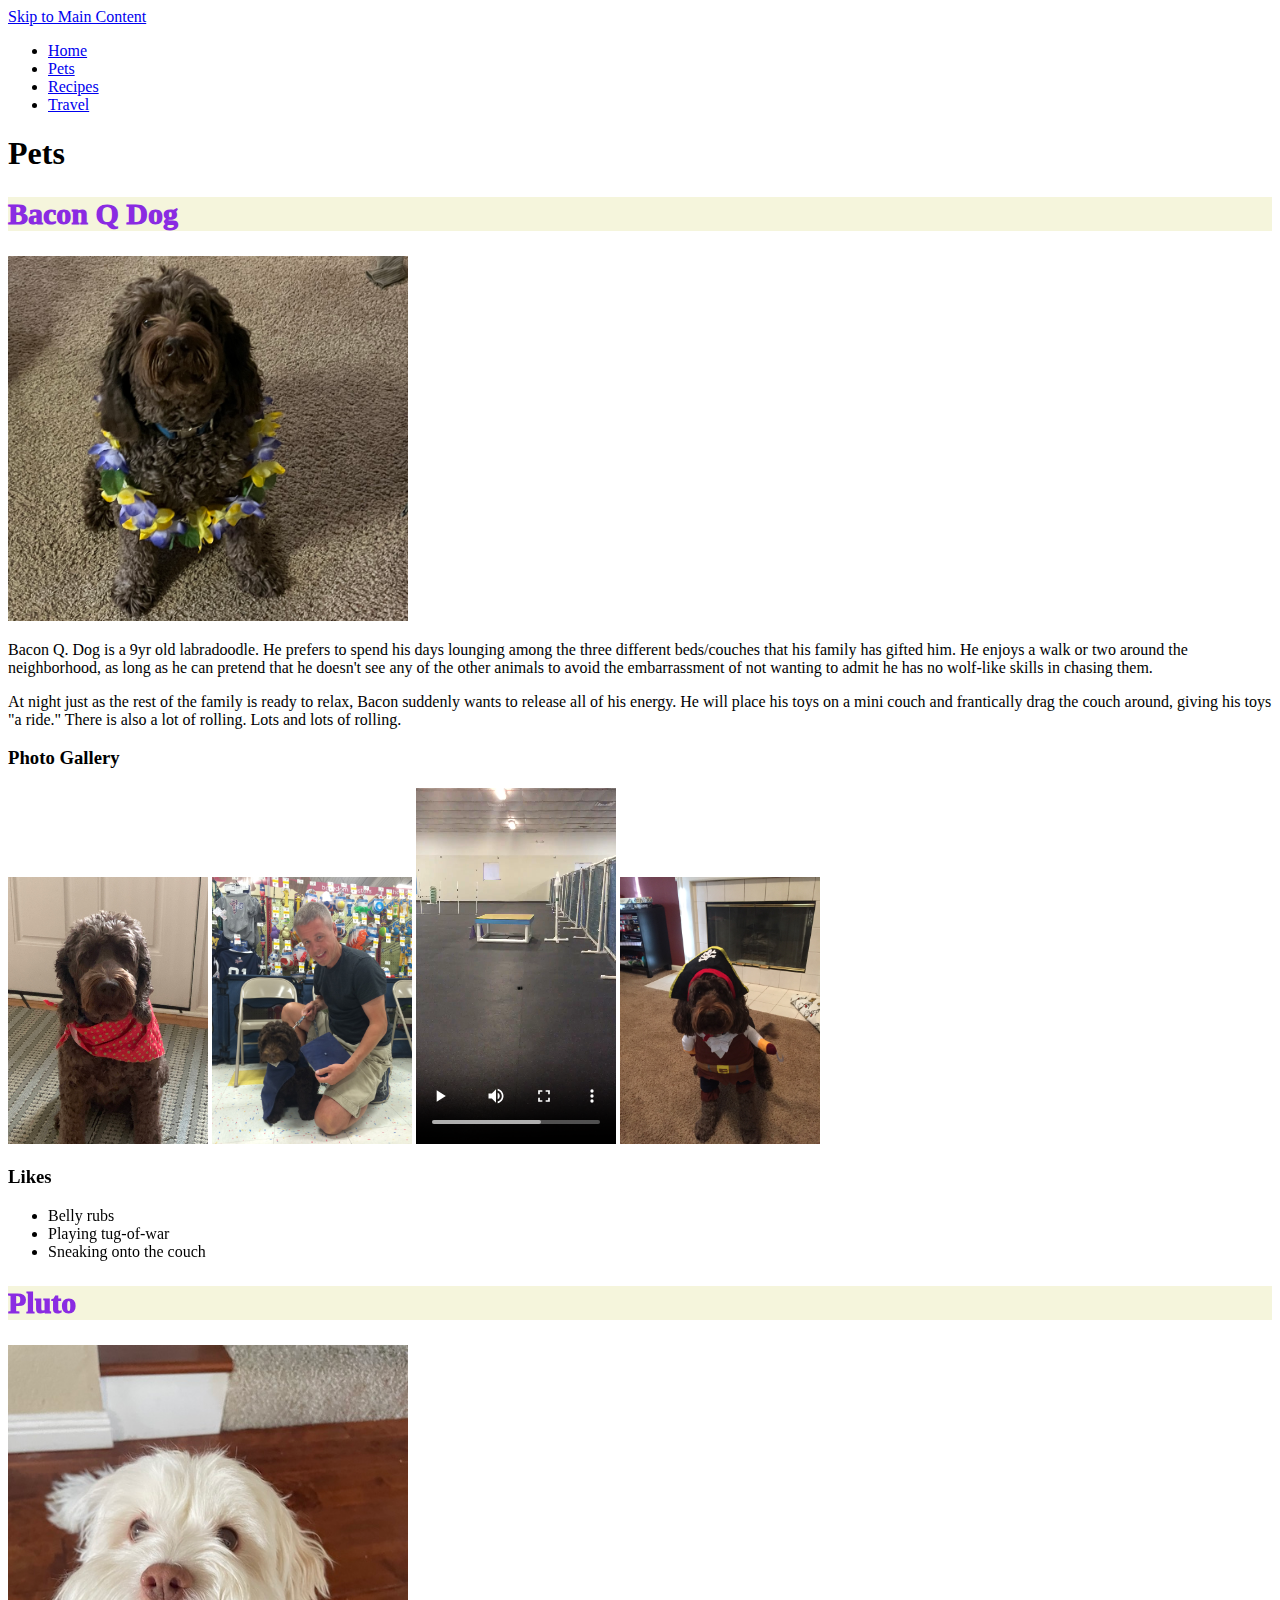
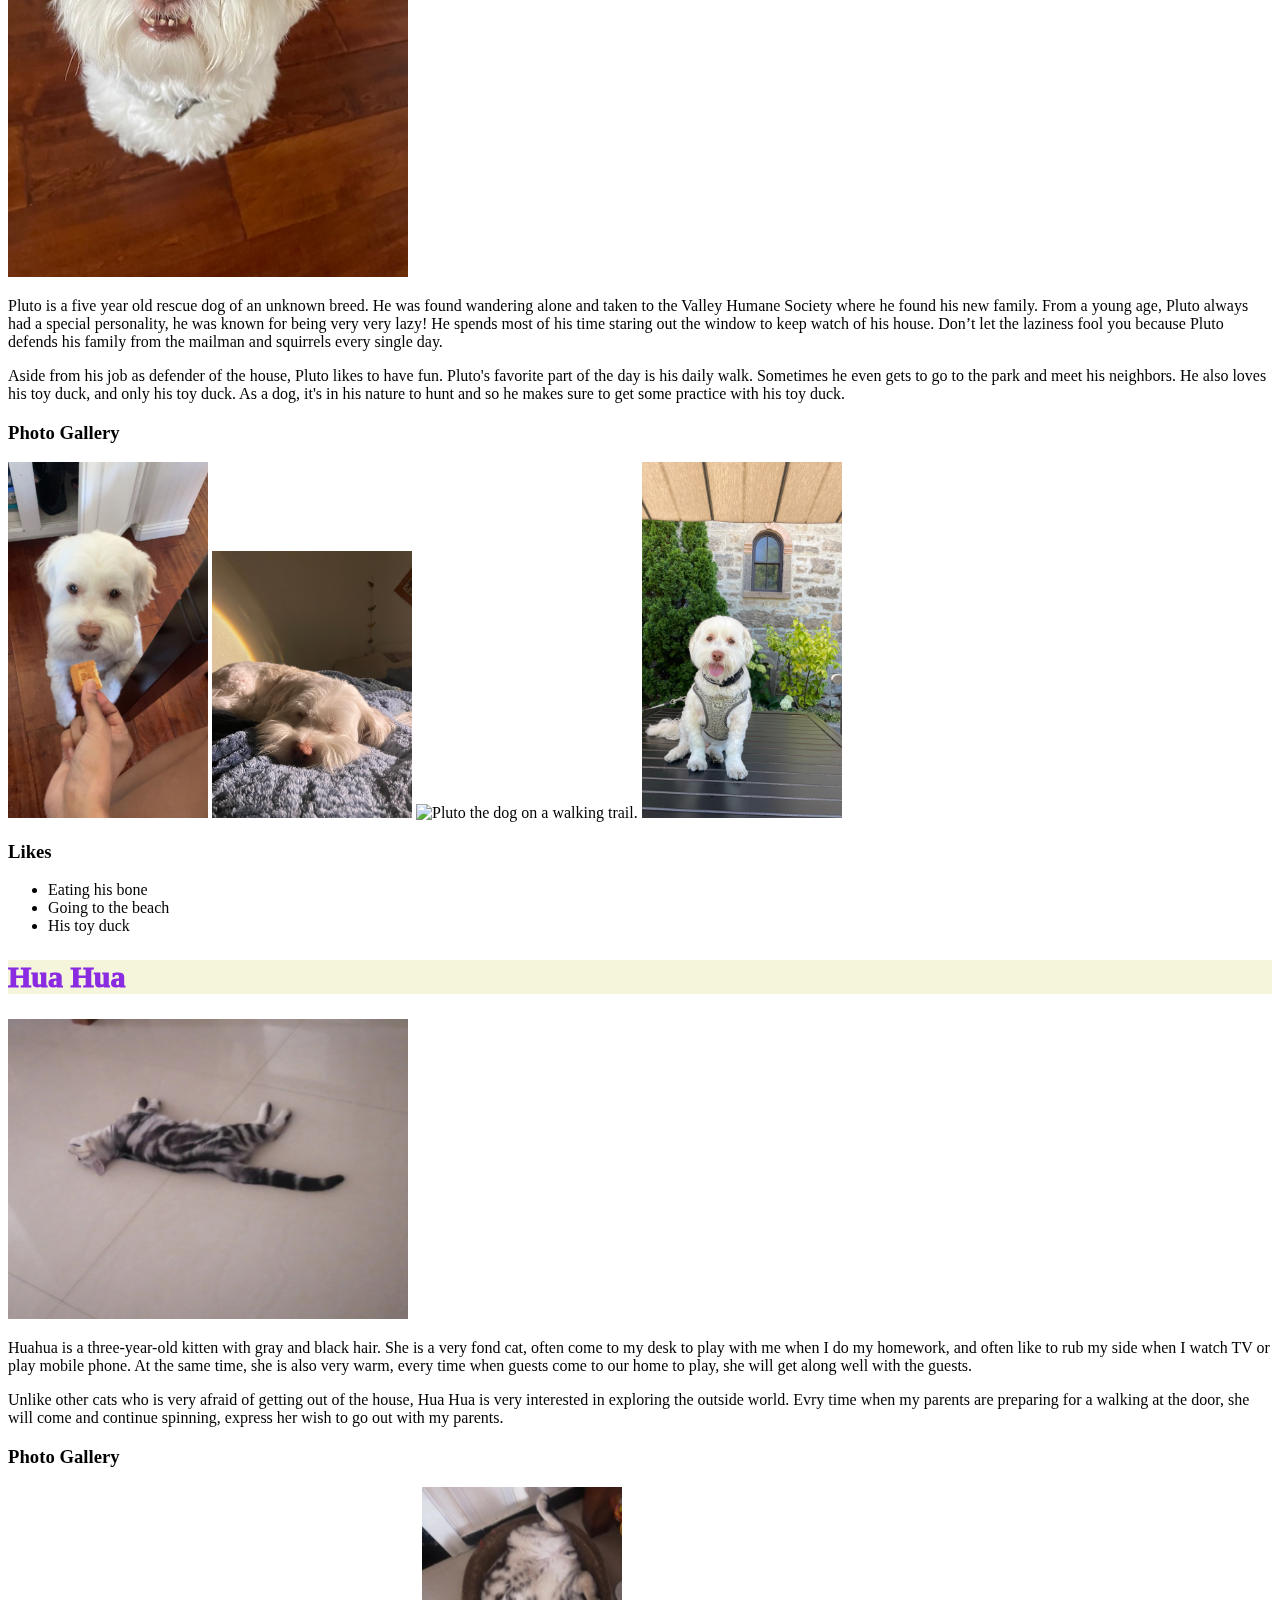
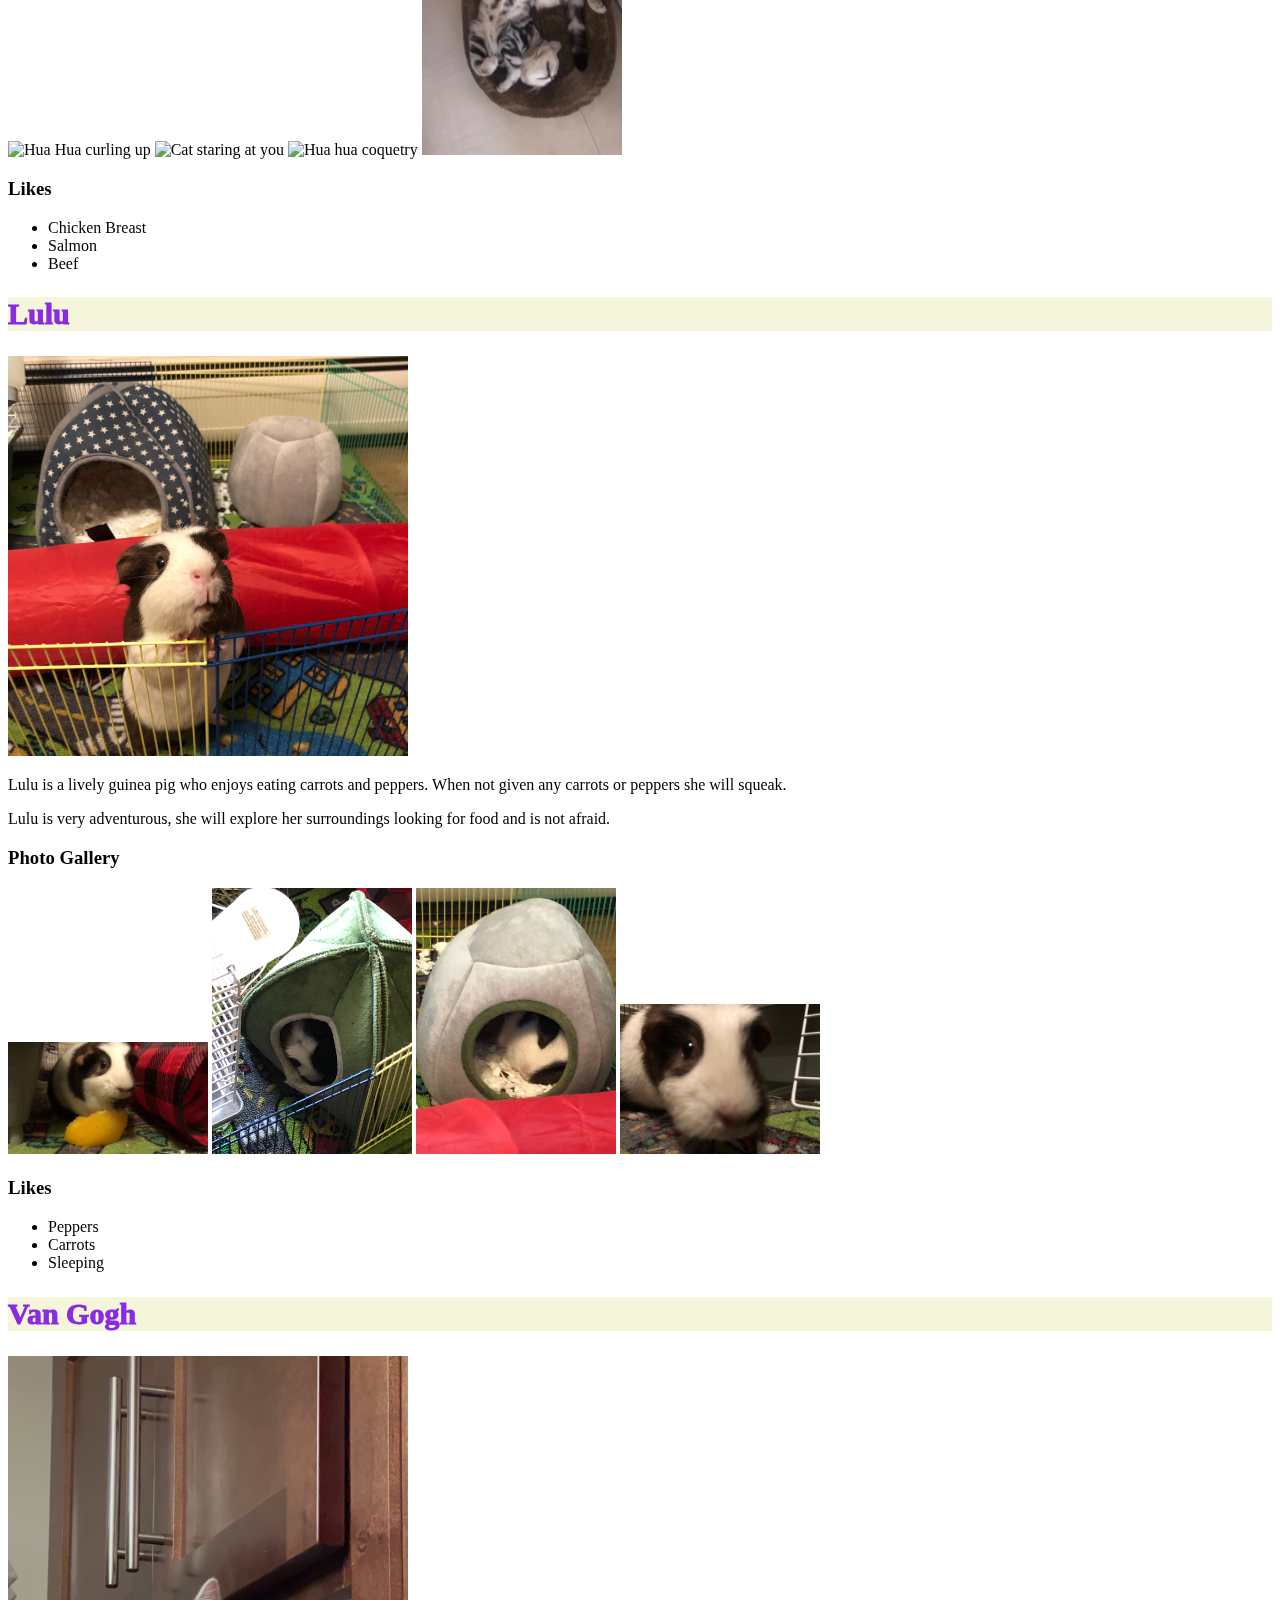
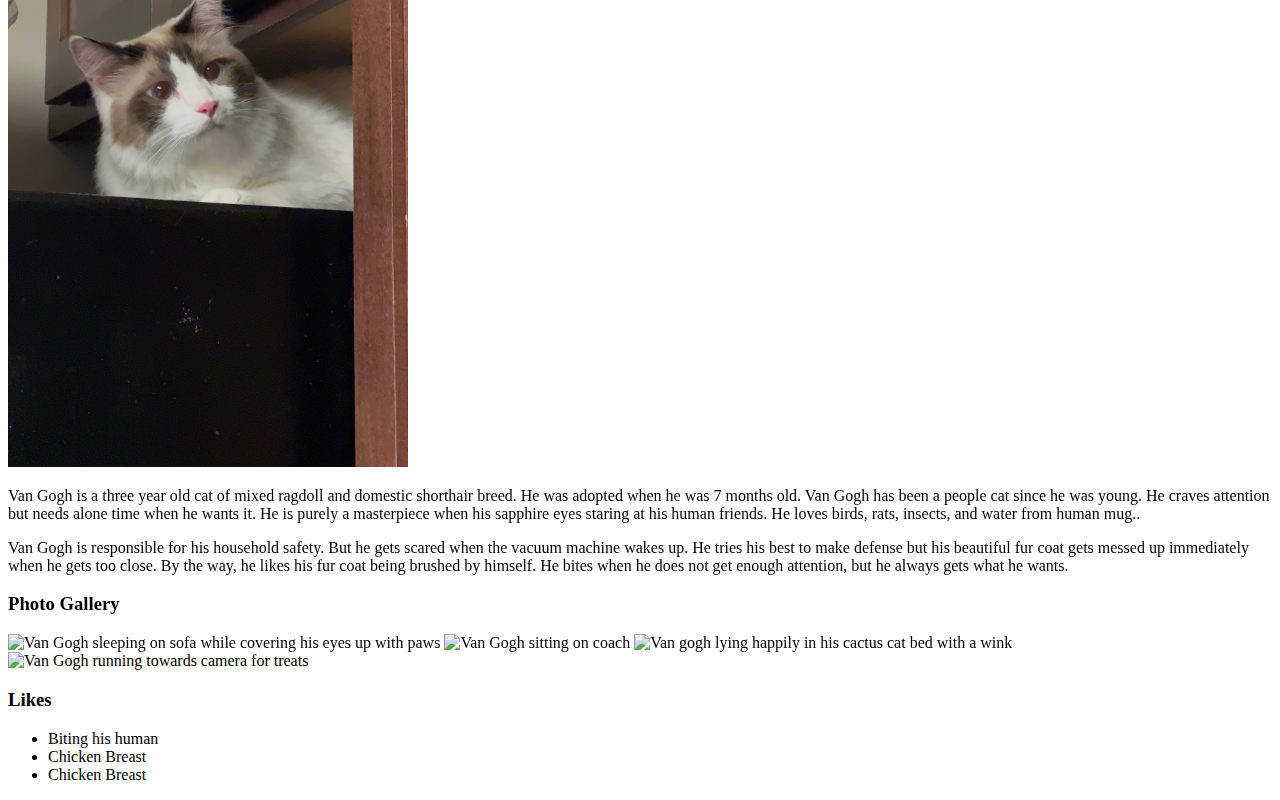
==== pets.html @ 576afd10 "initial commit" ====
<!DOCTYPE html>
<html lang="en">
<head>
    <meta charset="UTF-8">
    <meta name="viewport" content="width=device-width, initial-scale=1.0">
    <title>Pets</title>
    <style>
        h2 {color: blueviolet;
            font-size: 30px;
            font-weight: 1000;
            background-color: beige;
        }
    </style>
</head>
<body>
    <a href = "#main">Skip to Main Content</a>
    <header>
        <nav>
            <ul>
                <li><a href = "index.html">Home</a></li>
                <li><a href = "pets.html">Pets</a></li>
                <li><a href = "recipes.html">Recipes</a></li>
                <li><a href = "travel.html">Travel</a></li>
            </ul>
        </nav>
        <h1>Pets</h1>

    </header>
    <!-- <a href = "">Skip to Main Content</a> -->
    <main id="main">
        <!-- <h1>Pets</h1> -->
        <div>
            <h2>Bacon Q Dog</h2>
            <img src="images/bacon.jpg" width = "400" alt="Brown labradoodle wearing colorful lei">

            <p>Bacon Q. Dog is a 9yr old labradoodle. He prefers to spend his days lounging among the three different beds/couches that his family has gifted him. He enjoys a walk or two around the neighborhood, as long as he can pretend that he doesn't see any of the other animals to avoid the embarrassment of not wanting to admit he has no wolf-like skills in chasing them.</p> 
            <P>At night just as the rest of the family is ready to relax, Bacon suddenly wants to release all of his energy. He will place his toys on a mini couch and frantically drag the couch around, giving his toys "a ride." There is also a lot of rolling. Lots and lots of rolling.</P>
            <h3>Photo Gallery</h3>
            <img src="images/bacon_bandana.JPG" width ="200" alt = "Brown labradoodle wearing an orange bandana">
            <img src="images/bacon_graduation.JPG"  width ="200" alt="Small labradoodle puppy wearing a graduation cap and gown">
            <video width="200"  controls>
                <source src="images/bacon_agility.mov">
                Your browser does not support the video tag.  This was a video of a girl and dog demonstrating a sit and stay procedure
            </video>
            <img src="images/bacon_halloween.JPG"  width ="200" alt="Brown labradoodle wearing a pirate costume">

            <h3>Likes</h3>
            <ul>
                <li>Belly rubs</li>
                <li>Playing tug-of-war</li>
                <li>Sneaking onto the couch</li>
            </ul>
            <!-- Jackie Wolf -->
        
        </div>

        <div>
            <h2>Pluto</h2>
            <img src="images/pluto.jpg" width = "400" alt="Brown labradoodle wearing colorful lei">

            <p>Pluto is a five year old rescue dog of an unknown breed. He was found wandering alone and taken to the Valley Humane Society where he found his new family. From a young age, Pluto always had a special personality, he was known for being very very lazy! He spends most of his time staring out the window to keep watch of his house. Don’t let the laziness fool you because Pluto defends his family from the mailman and squirrels every single day.</p> 
            <p>Aside from his job as defender of the house, Pluto likes to have fun. Pluto's favorite part of the day is his daily walk. Sometimes he even gets to go to the park and meet his neighbors. He also loves his toy duck, and only his toy duck. As a dog, it's in his nature to hunt and so he makes sure to get some practice with his toy duck.</p>
            <h3>Photo Gallery</h3>
            <img src="images/pluto_cookie.JPG" width ="200" alt = "Pluto the dog standing up to eat a cookie.">
            <img src="images/pluto_sleeping.jpg"  width ="200" alt="Pluto sleeping on bed">
            <img src="images/pluto_walk.jpg"  width ="200" alt="Pluto the dog on a walking trail.">
            <img src="images/pluto_sitting.jpg"  width ="200" alt="Pluto sitting and posed on top of a table">


            <h3>Likes</h3>
            <ul>
                <li>Eating his bone</li>
                <li>Going to the beach</li>
                <li>His toy duck</li>
            </ul>
        </div>

        <div>
            <h2>Hua Hua</h2>
            <img src="images/Hua_Hua_lying_on_the_ground.jpg" width = "400" alt="Cat lying on ground">

            <p>Huahua is a three-year-old kitten with gray and black hair. She is a very fond cat, often come to my desk to play with me when I do my homework, and often like to rub my side when I watch TV or play mobile phone. At the same time, she is also very warm, every time when guests come to our home to play, she will get along well with the guests.</p> 
            <p>Unlike other cats who is very afraid of getting out of the house, Hua Hua is very interested in exploring the outside world. Evry time when my parents are preparing for a walking at the door, she will come and continue spinning, express her wish to go out with my parents.</p>
            <h3>Photo Gallery</h3>
            <img src="images/Hua_Hua_curling_up.mp4" width ="200" alt = "Hua Hua curling up">
            <img src="images/Hua_Hua_staring_you.mp4"  width ="200" alt="Cat staring at you">
            <img src="images/Hua_Hua_coquetry.mp4"  width ="200" alt="Hua hua coquetry">
            <img src="images/Hua_Hua_in_bed.jpg"  width ="200" alt="Hua hua in her bed">


            <h3>Likes</h3>
            <ul>
                <li>Chicken Breast</li>
                <li>Salmon</li>
                <li>Beef</li>
            </ul>
        </div>

        <div>
            <h2>Lulu</h2>
            <img src="images/lulu-1.jpg" width = "400" alt="A chubby guinea pig with patches of dark-brown and white.">

            <p>Lulu is a lively guinea pig who enjoys eating carrots and peppers. When not given any carrots or peppers she will squeak.</p> 
            <p>Lulu is very adventurous, she will explore her surroundings looking for food and is not afraid.</p>
            <h3>Photo Gallery</h3>
            <img src="images/lulu-eating-1.JPG" width ="200" alt = "Lulu enjoying a pepper">
            <img src="images/lulu-sleeping-1.jpg"  width ="200" alt="Lulu sleeping in a green house">
            <img src="images/lulu-sleeping-2.jpg"  width ="200" alt="Lulu sleeping in a gray house">
            <img src="images/lulu-2.jpg"  width ="200" alt="Lulu sniffing the camera">

            <h3>Likes</h3>
            <ul>
                <li>Peppers</li>
                <li>Carrots</li>
                <li>Sleeping</li>
            </ul>
        </div>

        <div>
            <h2>Van Gogh</h2>
            <img src="images/van_gogh_on_fridge.jpg" width = "400" alt="Ragdoll cat sitting on top of black fridge">

            <p>Van Gogh is a three year old cat of mixed ragdoll and domestic shorthair breed. He was adopted when he was 7 months old. Van Gogh has been a people cat since he was young. He craves attention but needs alone time when he wants it. He is purely a masterpiece when his sapphire eyes staring at his human friends. He loves birds, rats, insects, and water from human mug..</p> 
            <p>Van Gogh is responsible for his household safety. But he gets scared when the vacuum machine wakes up. He tries his best to make defense but his beautiful fur coat gets messed up immediately when he gets too close. By the way, he likes his fur coat being brushed by himself. He bites when he does not get enough attention, but he always gets what he wants.</p>
            <h3>Photo Gallery</h3>
            <img src="images/van_gogh_sleeping.jpg" width ="200" alt = "Van Gogh sleeping on sofa while covering his eyes up with paws">
            <img src="images/van_gogh_sitting.jpg"  width ="200" alt="Van Gogh sitting on coach">
            <img src="images/van_gogh_cactus_bed.jpg"  width ="200" alt="Van gogh lying happily in his cactus cat bed with a wink">
            <img src="images/van_gogh_running.MOV"  width ="200" alt="Van Gogh running towards camera for treats">

            <h3>Likes</h3>
            <ul>
                <li>Biting his human</li>
                <li>Chicken Breast</li>
                <li>Chicken Breast</li>
            </ul>
        </div>
    </main>
    
</body>
</html>
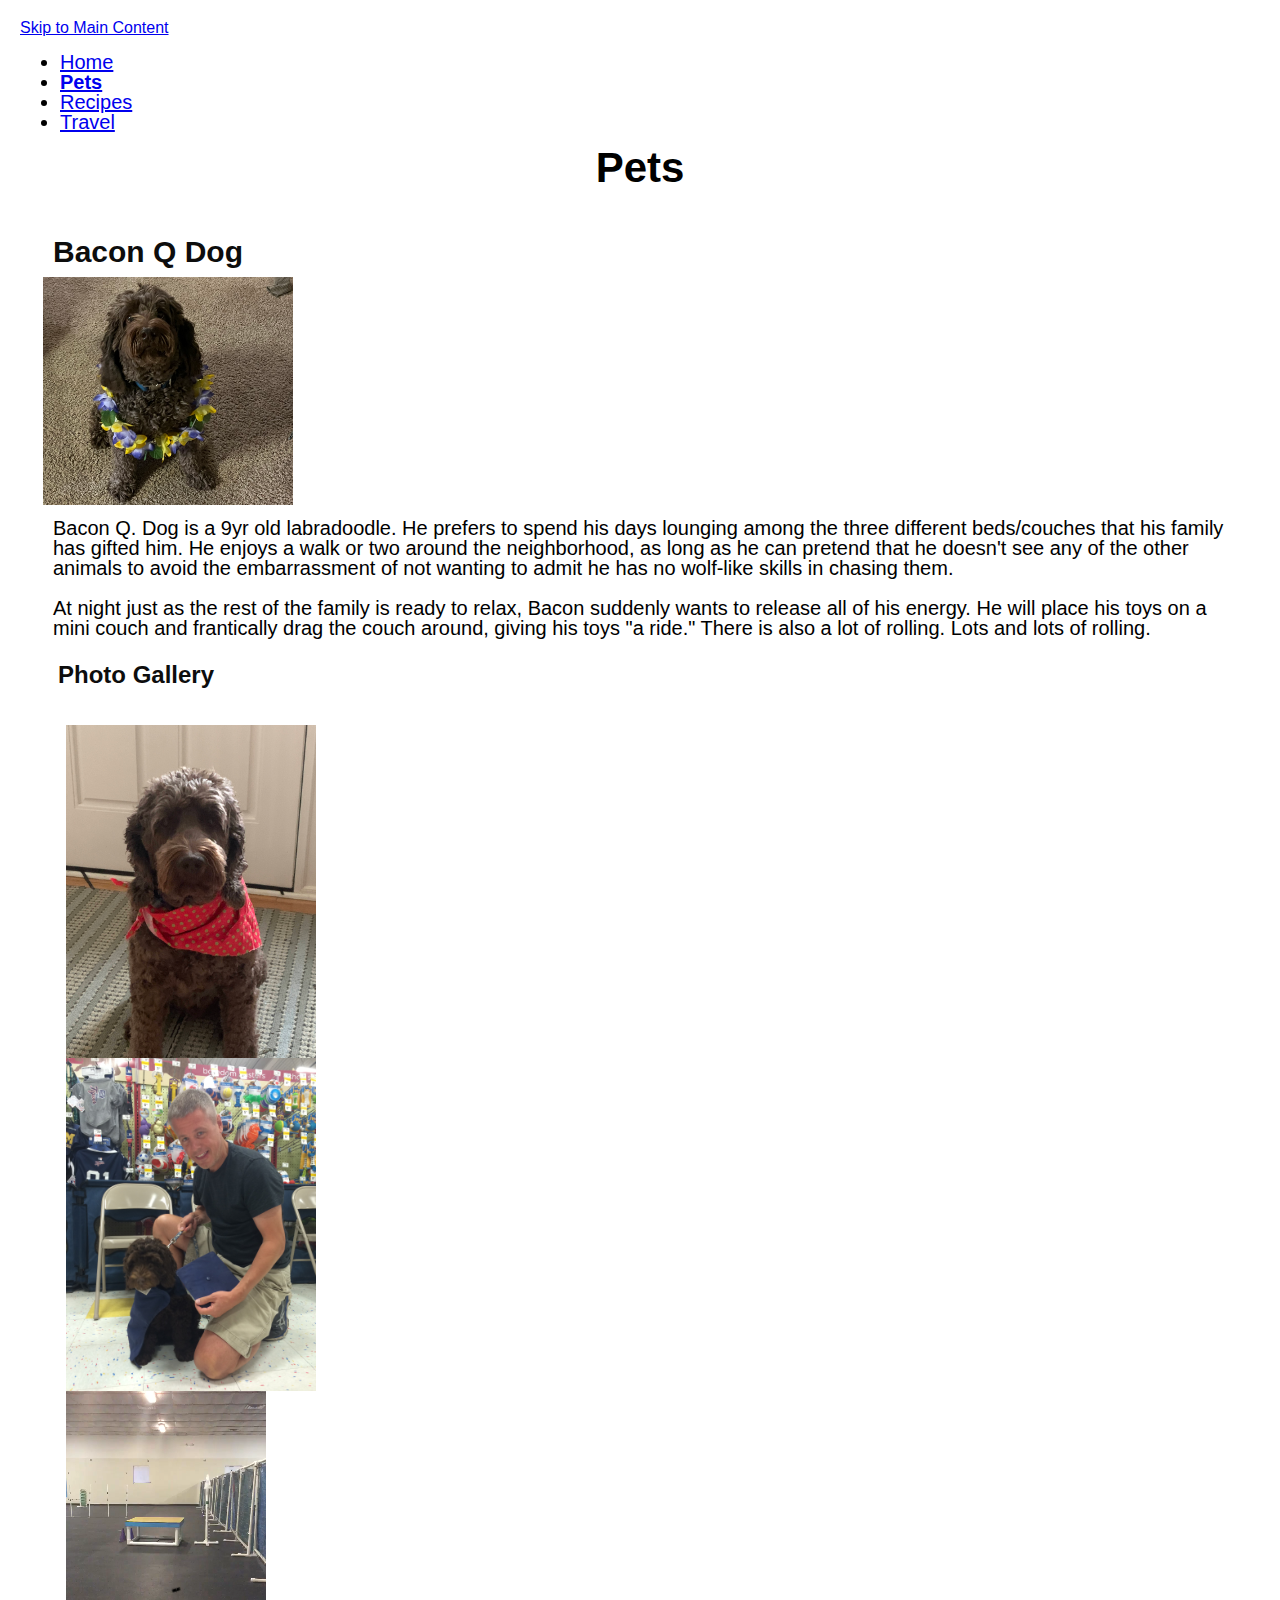
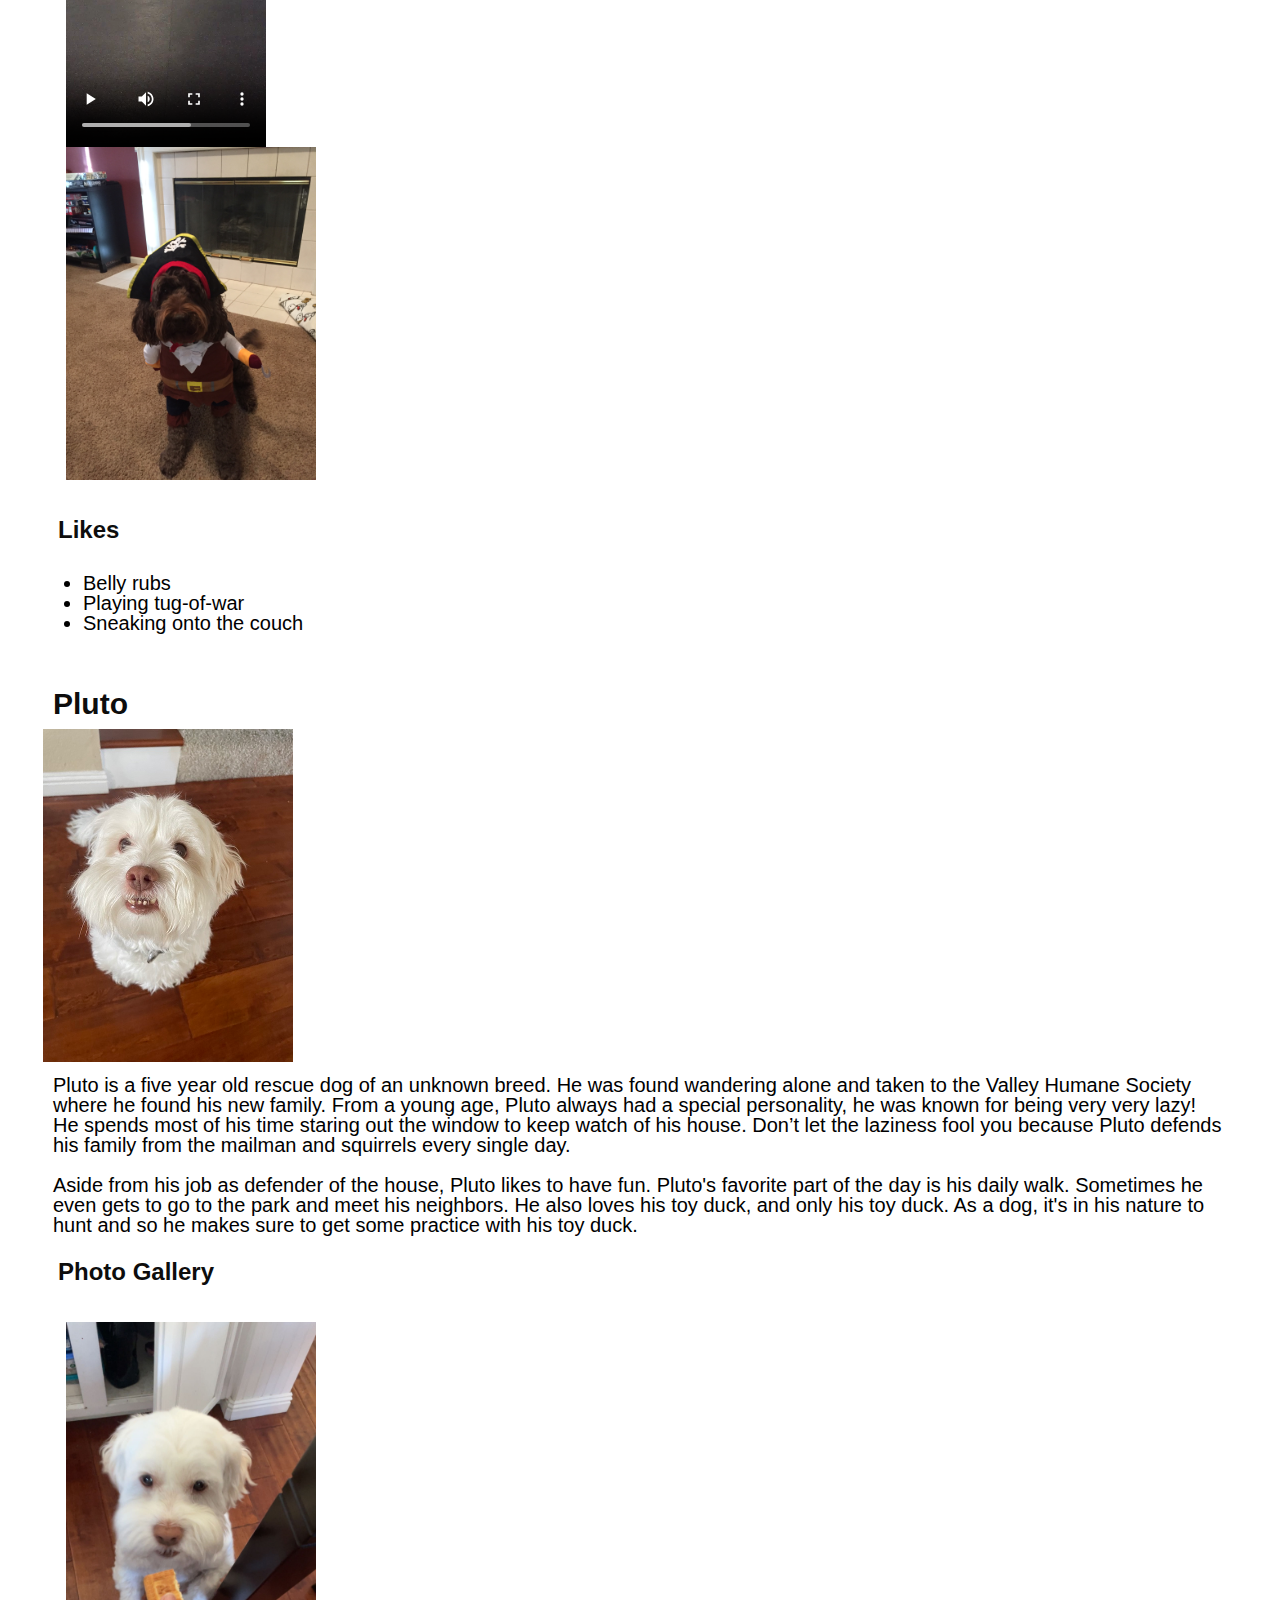
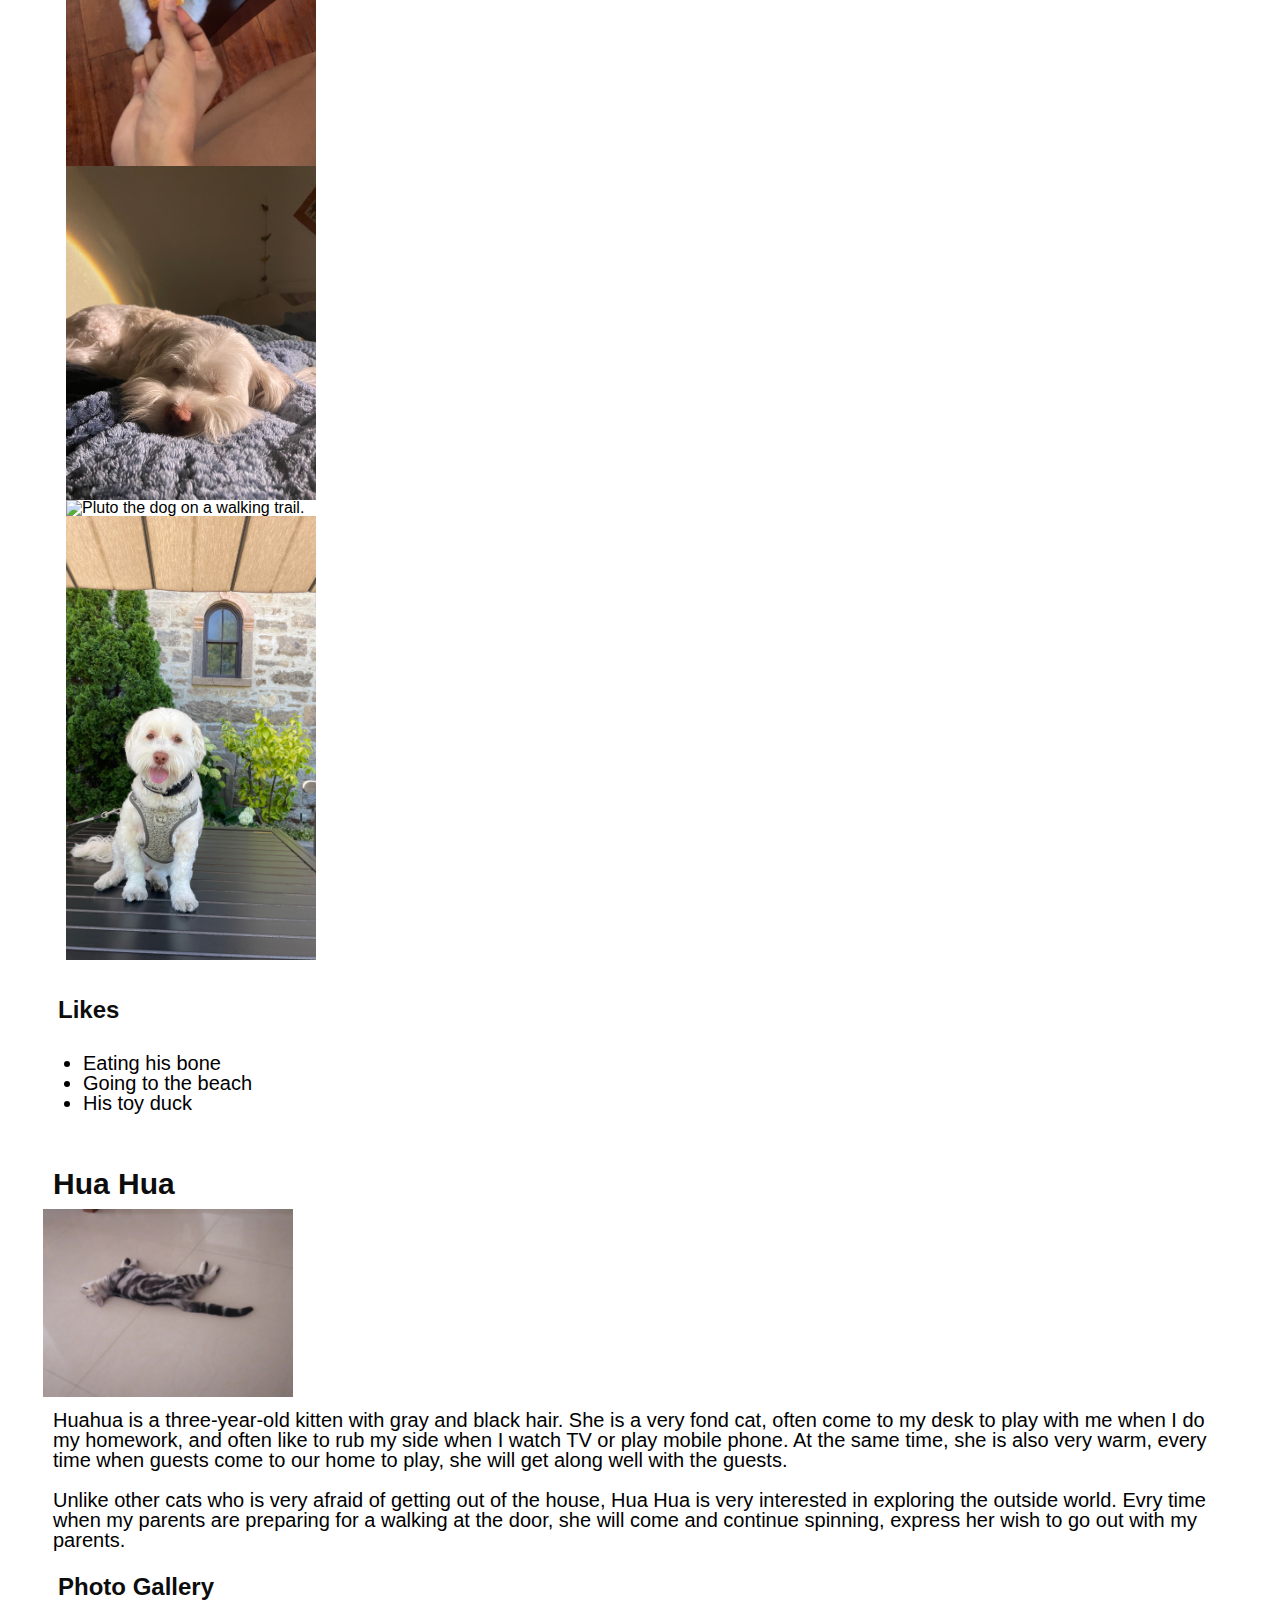
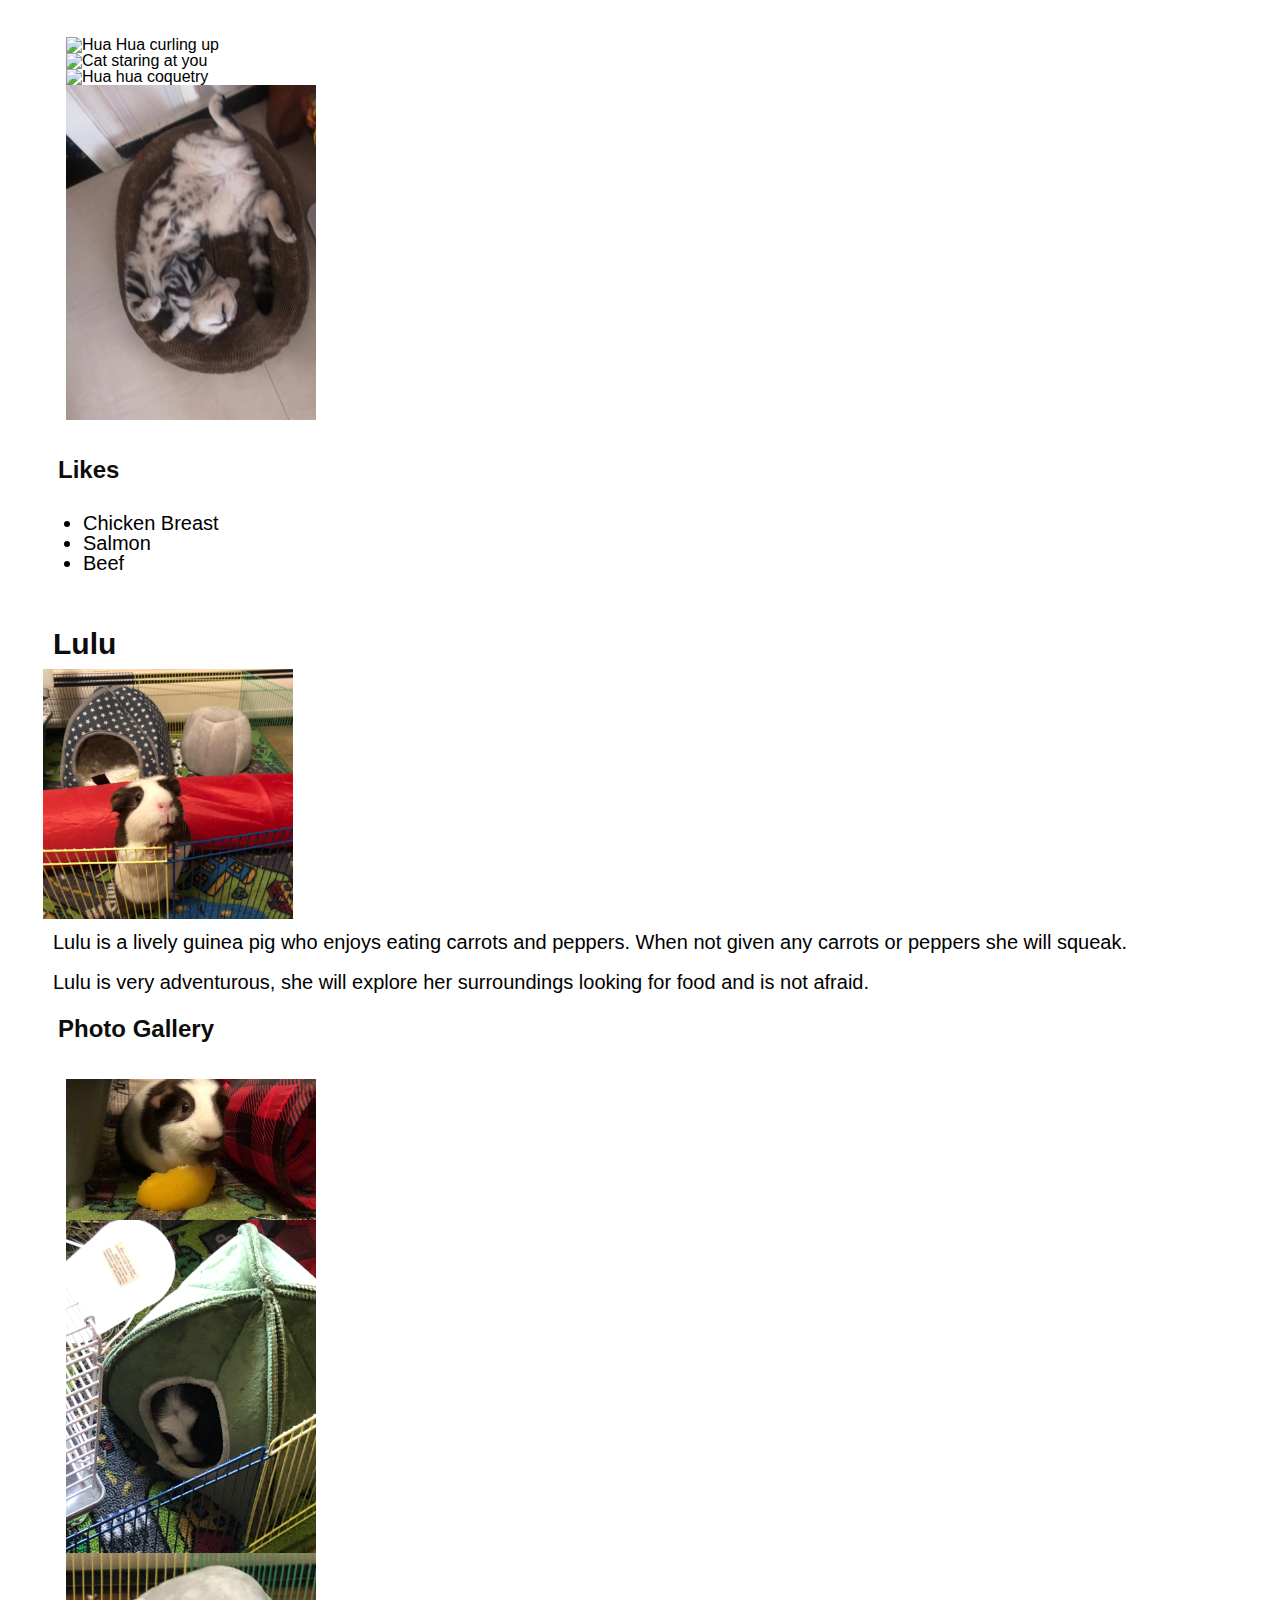
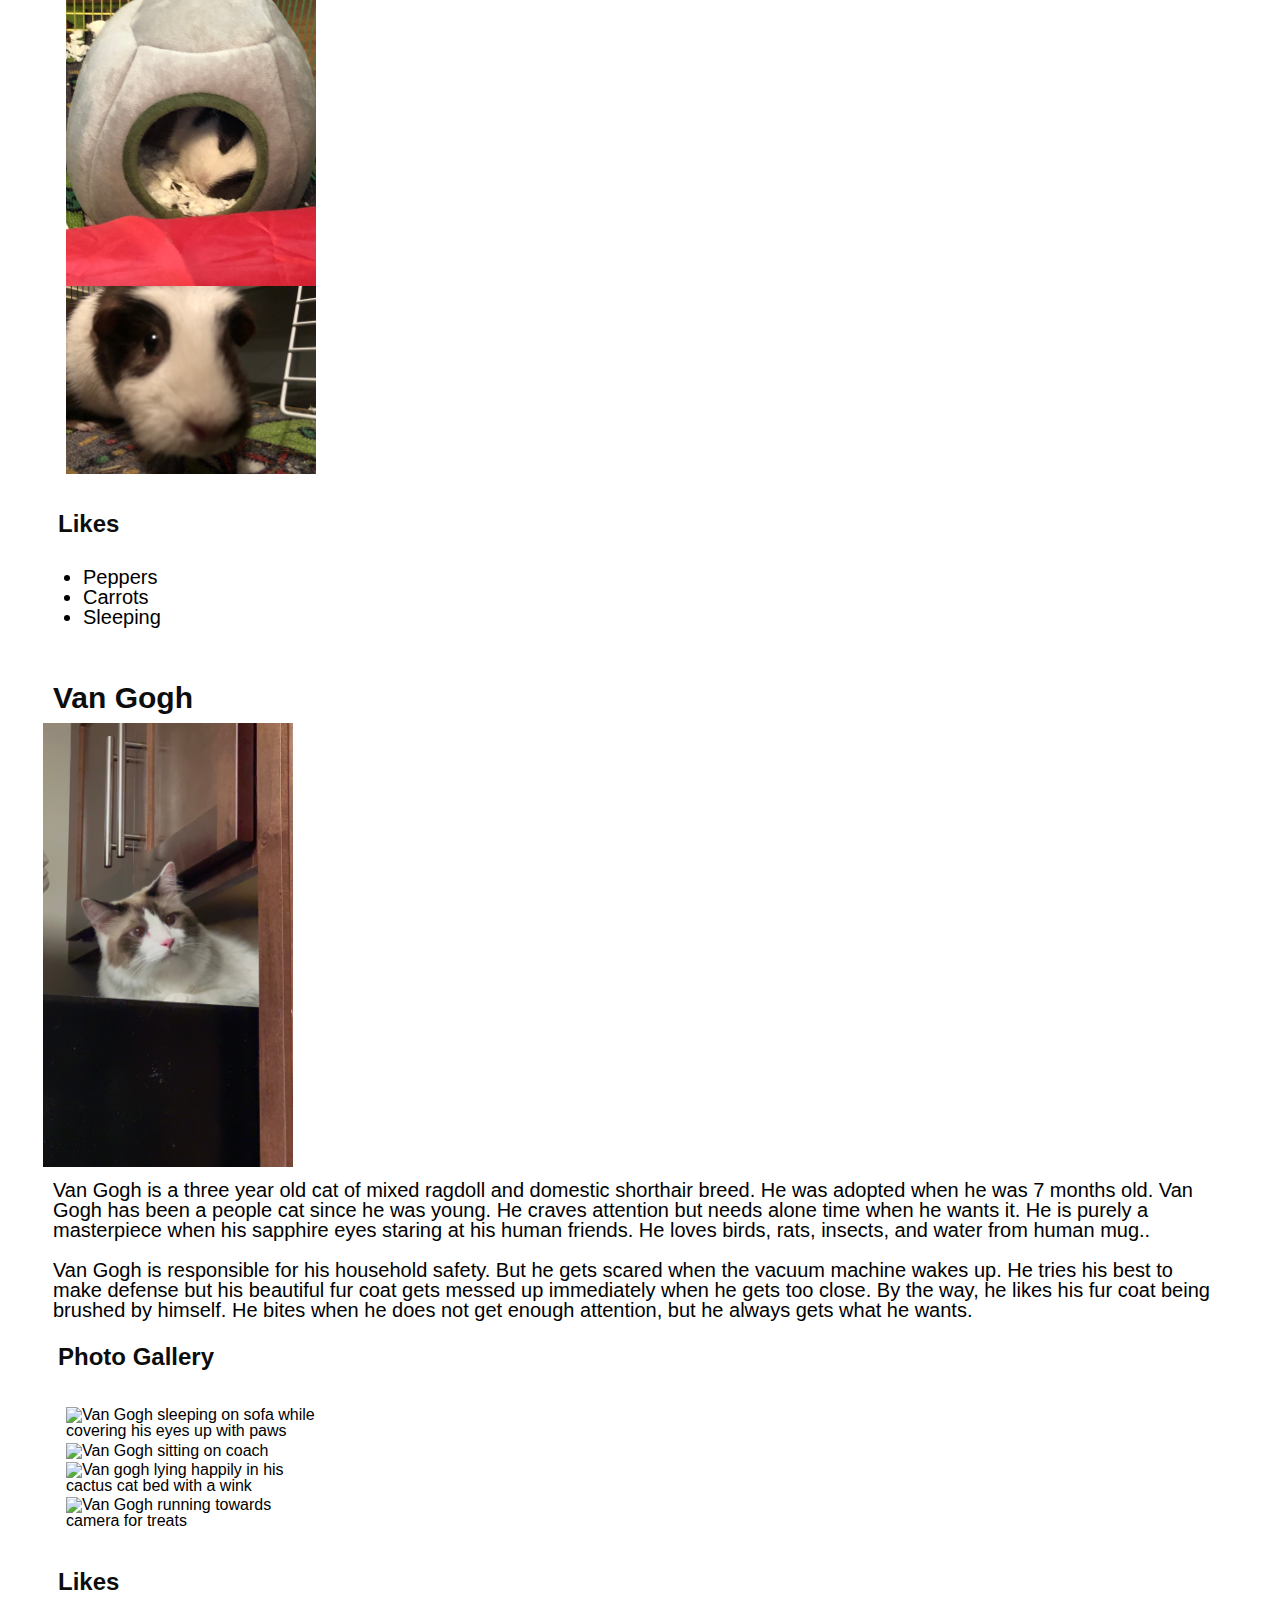
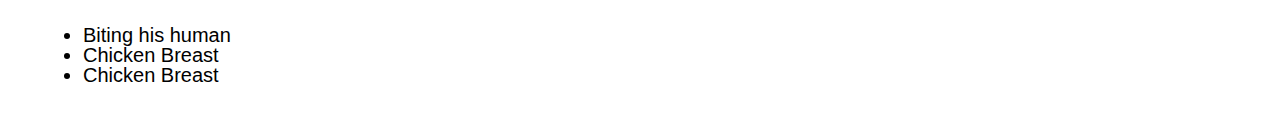
==== commit 23a3ce22: "test it" ====
--- a/pets.html
+++ b/pets.html
@@ -3,22 +3,24 @@
 <head>
     <meta charset="UTF-8">
     <meta name="viewport" content="width=device-width, initial-scale=1.0">
-    <title>Pets</title>
-    <style>
-        h2 {color: blueviolet;
-            font-size: 30px;
-            font-weight: 1000;
-            background-color: beige;
+    <link rel="stylesheet" href="css/html5reset.css">
+    <link rel="stylesheet" href="css/style.css">
+    <style> 
+        @media (max-width: 500px) {
+            .hidden-mobile {
+                display: none;
+            }
         }
     </style>
+    <title>Pets</title>
 </head>
 <body>
-    <a href = "#main">Skip to Main Content</a>
+    <a href = "#main" class="hidden-mobile">Skip to Main Content</a>
     <header>
         <nav>
             <ul>
                 <li><a href = "index.html">Home</a></li>
-                <li><a href = "pets.html">Pets</a></li>
+                <li class="active"><a href = "pets.html">Pets</a></li>
                 <li><a href = "recipes.html">Recipes</a></li>
                 <li><a href = "travel.html">Travel</a></li>
             </ul>
@@ -35,14 +37,17 @@
 
             <p>Bacon Q. Dog is a 9yr old labradoodle. He prefers to spend his days lounging among the three different beds/couches that his family has gifted him. He enjoys a walk or two around the neighborhood, as long as he can pretend that he doesn't see any of the other animals to avoid the embarrassment of not wanting to admit he has no wolf-like skills in chasing them.</p> 
             <P>At night just as the rest of the family is ready to relax, Bacon suddenly wants to release all of his energy. He will place his toys on a mini couch and frantically drag the couch around, giving his toys "a ride." There is also a lot of rolling. Lots and lots of rolling.</P>
+
             <h3>Photo Gallery</h3>
-            <img src="images/bacon_bandana.JPG" width ="200" alt = "Brown labradoodle wearing an orange bandana">
-            <img src="images/bacon_graduation.JPG"  width ="200" alt="Small labradoodle puppy wearing a graduation cap and gown">
-            <video width="200"  controls>
-                <source src="images/bacon_agility.mov">
-                Your browser does not support the video tag.  This was a video of a girl and dog demonstrating a sit and stay procedure
-            </video>
-            <img src="images/bacon_halloween.JPG"  width ="200" alt="Brown labradoodle wearing a pirate costume">
+            <div class="photos">
+                <img src="images/bacon_bandana.JPG" width ="200" alt = "Brown labradoodle wearing an orange bandana">
+                <img src="images/bacon_graduation.JPG"  width ="200" alt="Small labradoodle puppy wearing a graduation cap and gown">
+                <video width="200"  controls>
+                    <source src="images/bacon_agility.mov">
+                    Your browser does not support the video tag.  This was a video of a girl and dog demonstrating a sit and stay procedure
+                </video>
+                <img src="images/bacon_halloween.JPG"  width ="200" alt="Brown labradoodle wearing a pirate costume">
+            </div>
 
             <h3>Likes</h3>
             <ul>
@@ -61,10 +66,13 @@
             <p>Pluto is a five year old rescue dog of an unknown breed. He was found wandering alone and taken to the Valley Humane Society where he found his new family. From a young age, Pluto always had a special personality, he was known for being very very lazy! He spends most of his time staring out the window to keep watch of his house. Don’t let the laziness fool you because Pluto defends his family from the mailman and squirrels every single day.</p> 
             <p>Aside from his job as defender of the house, Pluto likes to have fun. Pluto's favorite part of the day is his daily walk. Sometimes he even gets to go to the park and meet his neighbors. He also loves his toy duck, and only his toy duck. As a dog, it's in his nature to hunt and so he makes sure to get some practice with his toy duck.</p>
             <h3>Photo Gallery</h3>
-            <img src="images/pluto_cookie.JPG" width ="200" alt = "Pluto the dog standing up to eat a cookie.">
-            <img src="images/pluto_sleeping.jpg"  width ="200" alt="Pluto sleeping on bed">
-            <img src="images/pluto_walk.jpg"  width ="200" alt="Pluto the dog on a walking trail.">
-            <img src="images/pluto_sitting.jpg"  width ="200" alt="Pluto sitting and posed on top of a table">
+            <div class="photos">
+                <img src="images/pluto_cookie.JPG" width ="200" alt = "Pluto the dog standing up to eat a cookie.">
+                <img src="images/pluto_sleeping.jpg"  width ="200" alt="Pluto sleeping on bed">
+                <img src="images/pluto_walk.jpg"  width ="200" alt="Pluto the dog on a walking trail.">
+                <img src="images/pluto_sitting.jpg"  width ="200" alt="Pluto sitting and posed on top of a table">
+            </div>
+            
 
 
             <h3>Likes</h3>
@@ -82,12 +90,13 @@
             <p>Huahua is a three-year-old kitten with gray and black hair. She is a very fond cat, often come to my desk to play with me when I do my homework, and often like to rub my side when I watch TV or play mobile phone. At the same time, she is also very warm, every time when guests come to our home to play, she will get along well with the guests.</p> 
             <p>Unlike other cats who is very afraid of getting out of the house, Hua Hua is very interested in exploring the outside world. Evry time when my parents are preparing for a walking at the door, she will come and continue spinning, express her wish to go out with my parents.</p>
             <h3>Photo Gallery</h3>
-            <img src="images/Hua_Hua_curling_up.mp4" width ="200" alt = "Hua Hua curling up">
-            <img src="images/Hua_Hua_staring_you.mp4"  width ="200" alt="Cat staring at you">
-            <img src="images/Hua_Hua_coquetry.mp4"  width ="200" alt="Hua hua coquetry">
-            <img src="images/Hua_Hua_in_bed.jpg"  width ="200" alt="Hua hua in her bed">
-
-
+            <div class="photos">
+                <img src="images/Hua_Hua_curling_up.mp4" width ="200" alt = "Hua Hua curling up">
+                <img src="images/Hua_Hua_staring_you.mp4"  width ="200" alt="Cat staring at you">
+                <img src="images/Hua_Hua_coquetry.mp4"  width ="200" alt="Hua hua coquetry">
+                <img src="images/Hua_Hua_in_bed.jpg"  width ="200" alt="Hua hua in her bed">
+            </div>
+            
             <h3>Likes</h3>
             <ul>
                 <li>Chicken Breast</li>
@@ -103,11 +112,13 @@
             <p>Lulu is a lively guinea pig who enjoys eating carrots and peppers. When not given any carrots or peppers she will squeak.</p> 
             <p>Lulu is very adventurous, she will explore her surroundings looking for food and is not afraid.</p>
             <h3>Photo Gallery</h3>
-            <img src="images/lulu-eating-1.JPG" width ="200" alt = "Lulu enjoying a pepper">
-            <img src="images/lulu-sleeping-1.jpg"  width ="200" alt="Lulu sleeping in a green house">
-            <img src="images/lulu-sleeping-2.jpg"  width ="200" alt="Lulu sleeping in a gray house">
-            <img src="images/lulu-2.jpg"  width ="200" alt="Lulu sniffing the camera">
-
+            <div class="photos">
+                <img src="images/lulu-eating-1.JPG" width ="200" alt = "Lulu enjoying a pepper">
+                <img src="images/lulu-sleeping-1.jpg"  width ="200" alt="Lulu sleeping in a green house">
+                <img src="images/lulu-sleeping-2.jpg"  width ="200" alt="Lulu sleeping in a gray house">
+                <img src="images/lulu-2.jpg"  width ="200" alt="Lulu sniffing the camera">
+            </div>
+            
             <h3>Likes</h3>
             <ul>
                 <li>Peppers</li>
@@ -123,11 +134,13 @@
             <p>Van Gogh is a three year old cat of mixed ragdoll and domestic shorthair breed. He was adopted when he was 7 months old. Van Gogh has been a people cat since he was young. He craves attention but needs alone time when he wants it. He is purely a masterpiece when his sapphire eyes staring at his human friends. He loves birds, rats, insects, and water from human mug..</p> 
             <p>Van Gogh is responsible for his household safety. But he gets scared when the vacuum machine wakes up. He tries his best to make defense but his beautiful fur coat gets messed up immediately when he gets too close. By the way, he likes his fur coat being brushed by himself. He bites when he does not get enough attention, but he always gets what he wants.</p>
             <h3>Photo Gallery</h3>
-            <img src="images/van_gogh_sleeping.jpg" width ="200" alt = "Van Gogh sleeping on sofa while covering his eyes up with paws">
-            <img src="images/van_gogh_sitting.jpg"  width ="200" alt="Van Gogh sitting on coach">
-            <img src="images/van_gogh_cactus_bed.jpg"  width ="200" alt="Van gogh lying happily in his cactus cat bed with a wink">
-            <img src="images/van_gogh_running.MOV"  width ="200" alt="Van Gogh running towards camera for treats">
-
+            <div class="photos">
+                <img src="images/van_gogh_sleeping.jpg" width ="200" alt = "Van Gogh sleeping on sofa while covering his eyes up with paws">
+                <img src="images/van_gogh_sitting.jpg"  width ="200" alt="Van Gogh sitting on coach">
+                <img src="images/van_gogh_cactus_bed.jpg"  width ="200" alt="Van gogh lying happily in his cactus cat bed with a wink">
+                <img src="images/van_gogh_running.MOV"  width ="200" alt="Van Gogh running towards camera for treats">
+            </div>
+            
             <h3>Likes</h3>
             <ul>
                 <li>Biting his human</li>
--- a/css/style.css
+++ b/css/style.css
@@ -0,0 +1,71 @@
+body {
+    font-family: Arial, Helvetica, sans-serif;
+    background-color: #ffffff;
+    color: #000000;
+    margin: 20px;
+}
+
+h1 {
+    font-size: 42px;
+    text-align: center;
+    padding: 15px;
+    font-weight: bolder;
+}
+
+h2 {
+    font-size: 30px;
+    font-weight: bold;
+    color: #0d0d0d;
+    padding: 10px;
+}
+
+h3 {
+    font-size: 24px;
+    font-weight: bold;
+    color: #0d0d0d;
+    padding: 15px;
+}
+
+p {
+    font-size: 20px;
+    padding: 10px;
+}
+
+div {
+    min-height: 125px;
+    height: auto;
+    padding: 20px;
+    border: 3px solid #ffffff;
+}
+
+.active {
+    font-weight: bolder;
+}
+
+.grid-container {
+    display: grid;
+}
+
+.photos {
+    display: grid;
+    grid-template-columns: 1fr;
+
+}
+
+img {
+    width: 250px;
+}
+
+ul {
+    display: block;
+    list-style-type: disc;
+    margin-top: 1em;
+    margin-bottom: 1 em;
+    margin-left: 0;
+    margin-right: 0;
+    padding-left: 40px;
+}
+
+li {
+    font-size: 20px;
+}